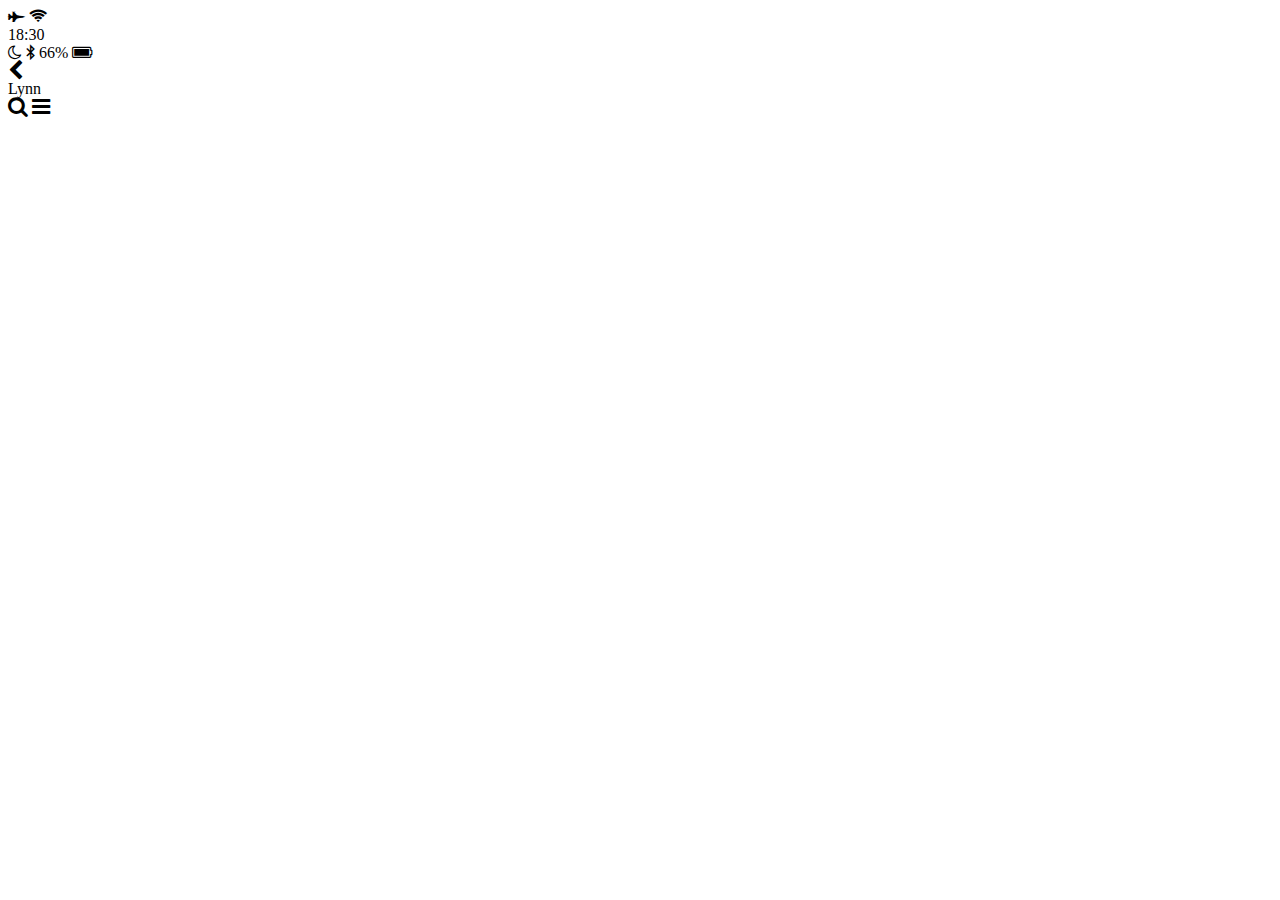
==== chat.html @ c177a8e7 "KakaoTalk on html ( completed chats.html )" ====
<!DOCTYPE html>
<html lang="en">
<head>
  <meta charset="UTF-8">
  <meta name="viewport" content="width=device-width, initial-scale=1.0">
  <meta http-equiv="X-UA-Compatible" content="ie=edge">
   <!-- use font-awesome icons -->
  <link rel="stylesheet" href="https://maxcdn.bootstrapcdn.com/font-awesome/4.7.0/css/font-awesome.min.css">
  <title>Chat</title>
</head>
<body>
  <header>
    <!--top : wifi ,time mark
     create 2 div named header-top,header-bottom -->
     <div class="header__top">
        <div class="header__column">
         <!-- plane icon-->
         <i class="fa fa-fighter-jet"></i>
         <!-- wifi icon -->
         <i class="fa fa-wifi"></i>
        </div>
        <div class="header__column">
         <span class="header__time">18:30</span>
        </div>
        <div class="header__column">
         <!-- moon icon -->
         <i class="fa fa-moon-o"></i>
         <!-- bluetooth -->
         <i class="fa fa-bluetooth-b"></i>
           <span class="header__battery">66% <i class="fa fa-battery-full"></i> <!-- battery icon  --></span>
        </div>
      </div>
     <div class="header__bottom">
       <div class="header__column">
           <i class="fa fa-chevron-left fa-lg" ></i>
       </div>
       <div class="header__column">
         <!--cneter name-->
         <span class="header__text">Lynn</span>
       </div>
       <div class="header__column">
         <!-- search icon -->
         <i class="fa fa-search fa-lg"></i>
         <!-- bar icon -->
         <i class="fa fa-bars fa-lg"></i>
       </div>
     </div>
  </header>

</body>
</html>
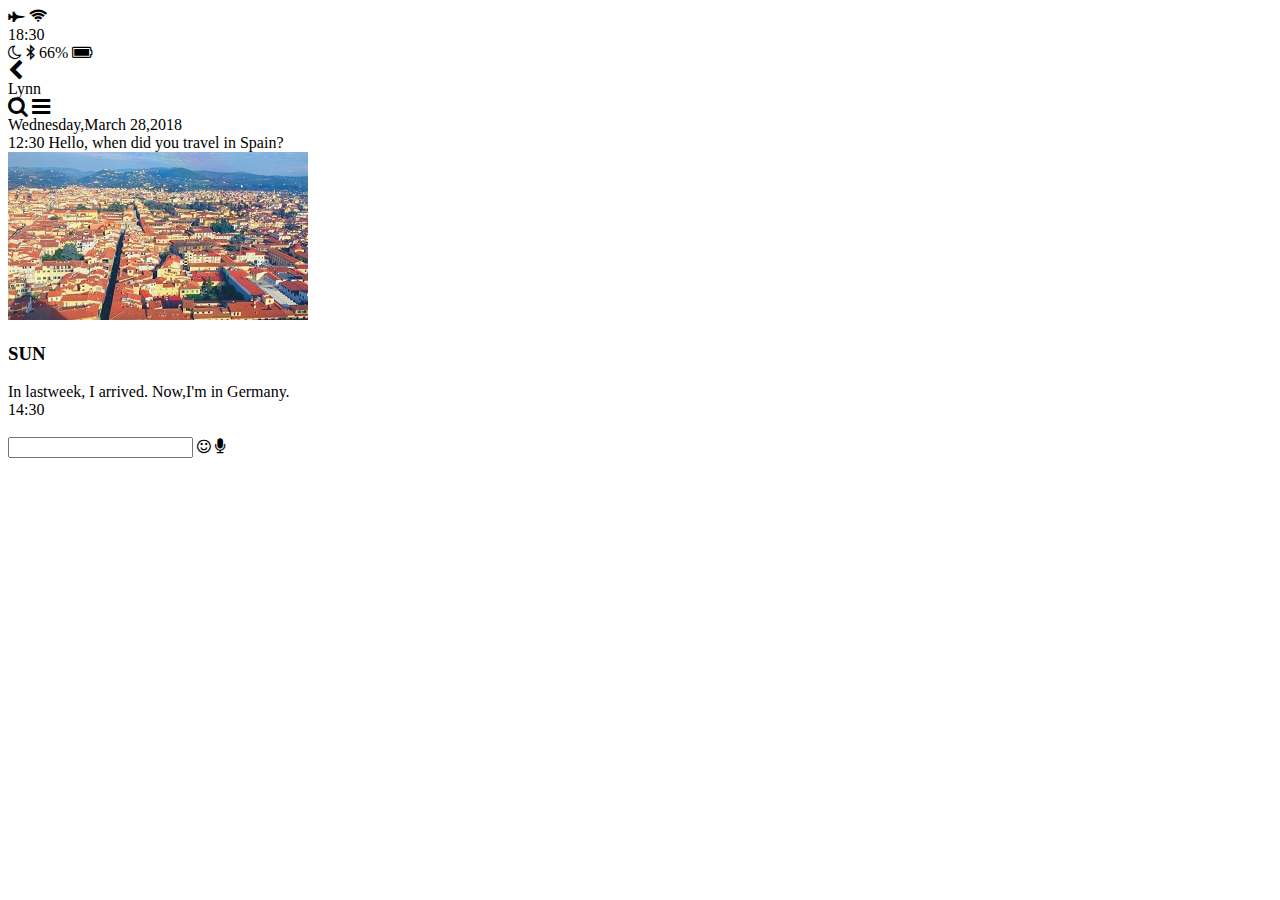
==== commit 8b7c04ed: "Done chat.html" ====
--- a/chat.html
+++ b/chat.html
@@ -46,6 +46,38 @@
        </div>
      </div>
   </header>
-
+  <!--chatting window -->
+   <main class="chat">
+     <div class="date-divider">
+       <span class="date-divider__text">Wednesday,March 28,2018</span>
+     </div>
+     <!--first message -->
+     <div class="chat__message chat__message-from-me ">
+       <span class="chat__message-time">12:30</span>
+       <span class="chat__message-body">
+         Hello, when did you travel in Spain?
+       </span>
+     </div>
+     <!-- second message -->
+     <div class="chat__message chat__message-to-me">
+       <img src="images/Friend1.jpg" class="chat__message-avatar">
+        <div class="chat__message-center">
+           <h3 class="chat__message-username">SUN</h3>
+           <span class="chat__message-body">
+            In lastweek, I arrived. Now,I'm in Germany.
+          </span>
+        </div>
+       <span class="chat__message-time">14:30</span>
+     </div>
+   </main>
+   <div class="type-message">
+     <i class="fa fa-plue fa-2x"></i>
+      <div class="type-message__input"></div>
+       <input type="text">
+       <i class="fa fa-smile-o"></i>
+        <span class="record-message">
+          <i class="fa fa-microphone"></i>
+        </span>
+   </div>
 </body>
 </html>
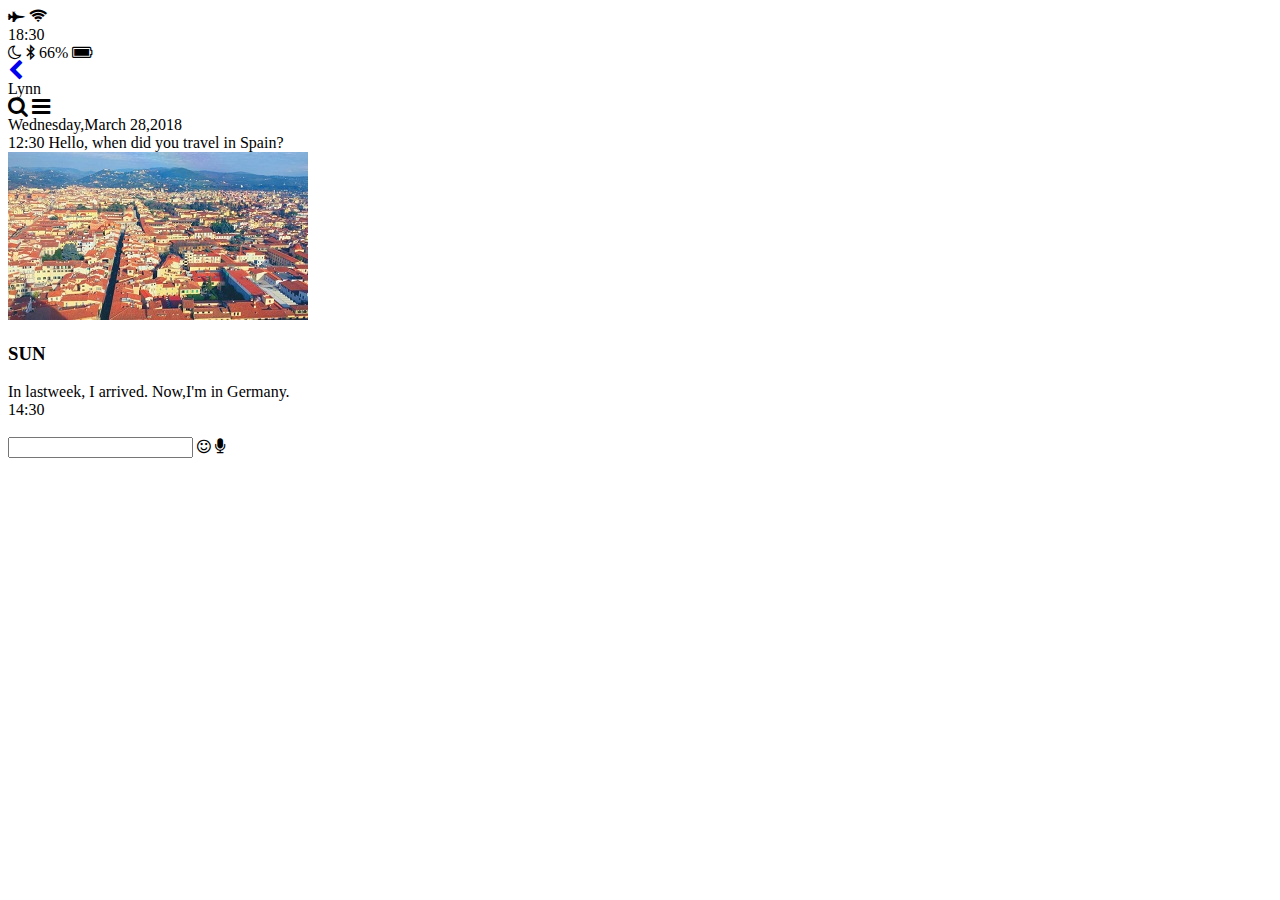
==== commit 04f07d72: "Done chat + back to page links." ====
--- a/chat.html
+++ b/chat.html
@@ -32,8 +32,11 @@
       </div>
      <div class="header__bottom">
        <div class="header__column">
-           <i class="fa fa-chevron-left fa-lg" ></i>
-       </div>
+          <!-- return home, chats.html -->
+          <a href="chats.html">
+            <i class="fa fa-chevron-left fa-lg" ></i>
+          </a>
+        </div>
        <div class="header__column">
          <!--cneter name-->
          <span class="header__text">Lynn</span>
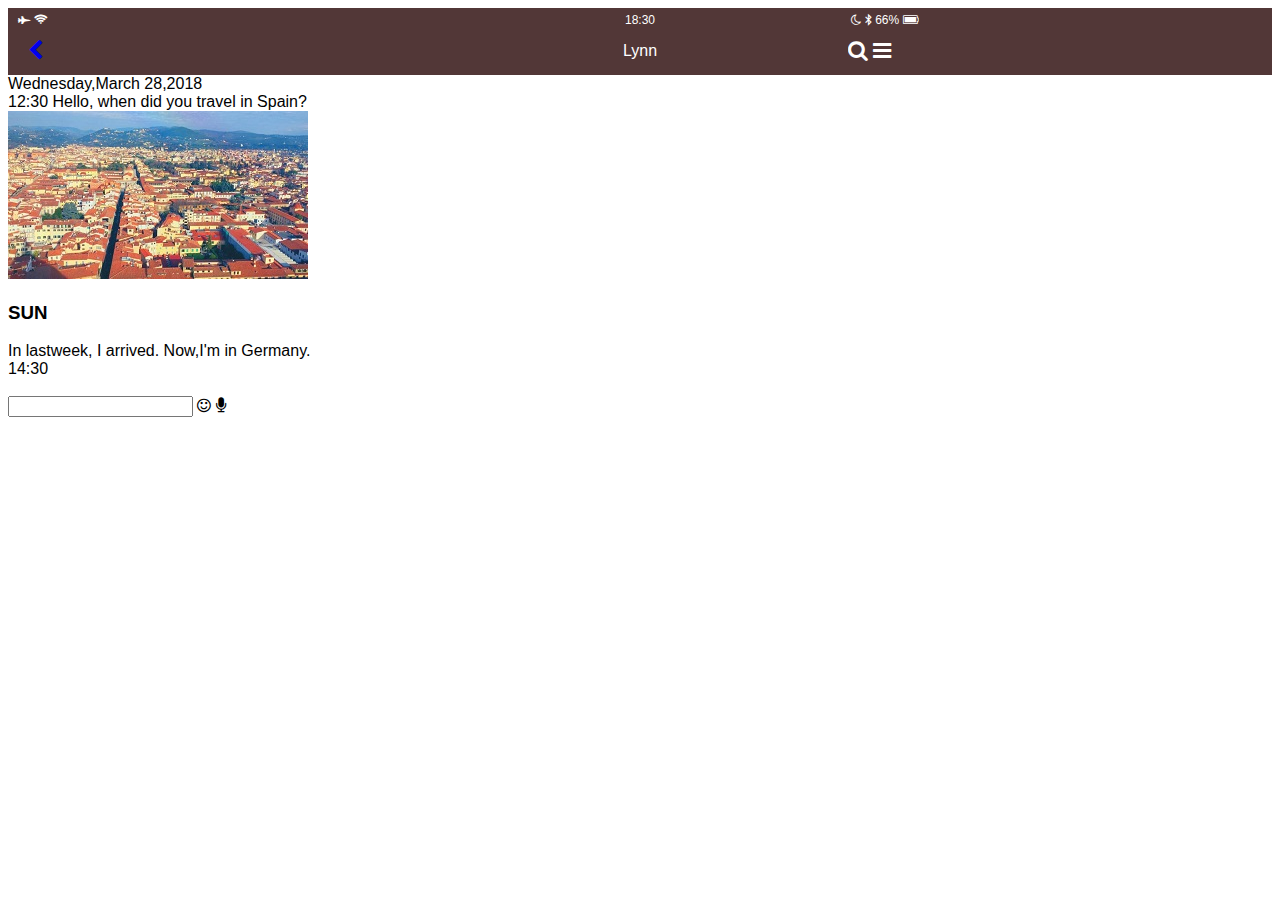
==== commit c4fe6984: "style, reset, header,globals.css" ====
--- a/chat.html
+++ b/chat.html
@@ -7,9 +7,10 @@
    <!-- use font-awesome icons -->
   <link rel="stylesheet" href="https://maxcdn.bootstrapcdn.com/font-awesome/4.7.0/css/font-awesome.min.css">
   <title>Chat</title>
+  <link rel="stylesheet" href="styles/style.css">
 </head>
 <body>
-  <header>
+  <header class="top-header">
     <!--top : wifi ,time mark
      create 2 div named header-top,header-bottom -->
      <div class="header__top">
--- a/styles/style.css
+++ b/styles/style.css
@@ -0,0 +1,5 @@
+/*This style.css is consisted of the css files*/
+@import url('<link href="https://fonts.googleapis.com/css?family=Open+Sans:400,600" rel="stylesheet">')
+@import 'reset.css';
+@import 'globals.css';
+@import 'header.css';
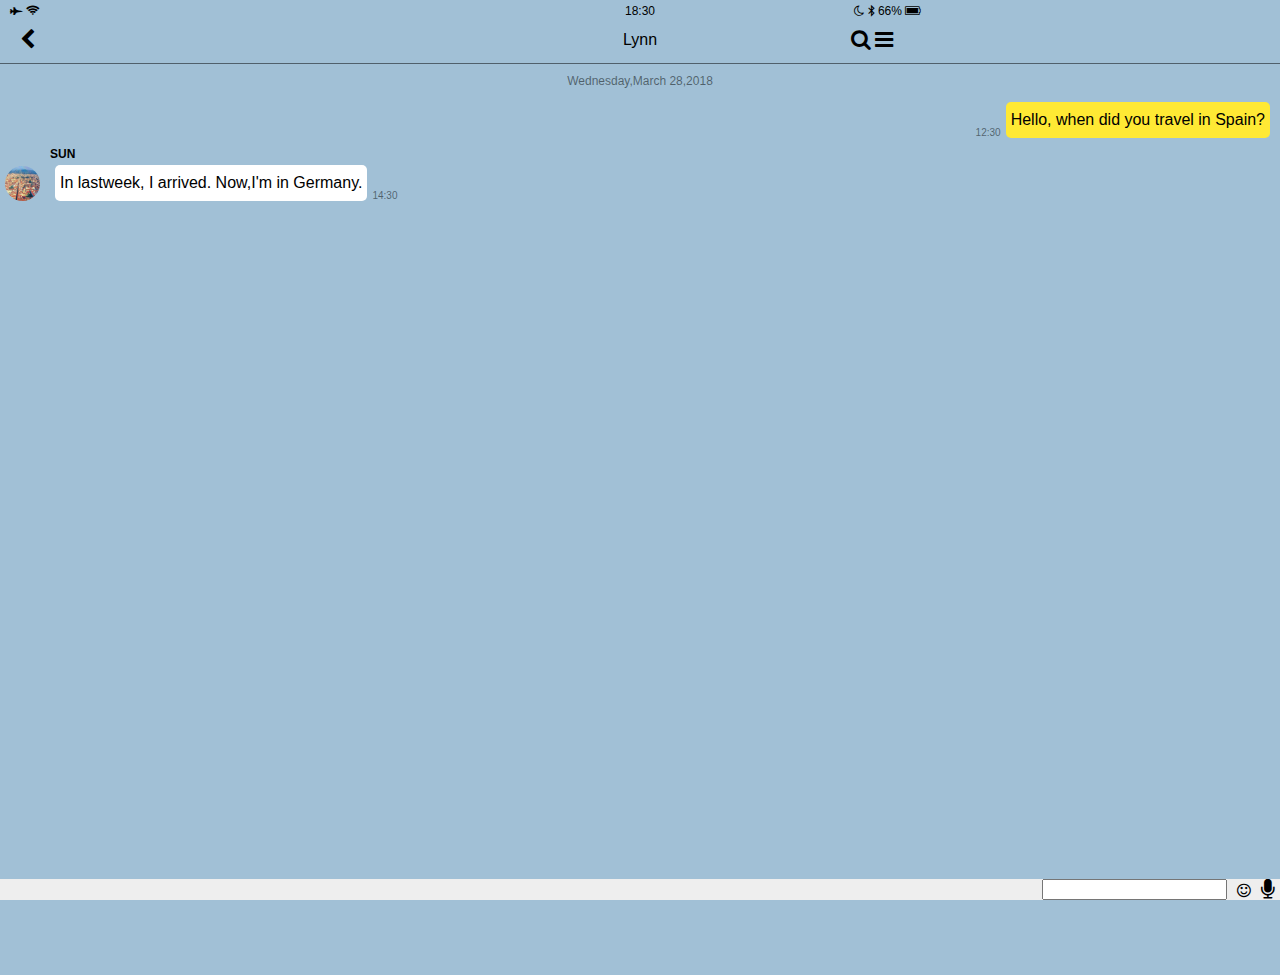
==== commit 04254fb6: "Done chat.css" ====
--- a/chat.html
+++ b/chat.html
@@ -9,8 +9,9 @@
   <title>Chat</title>
   <link rel="stylesheet" href="styles/style.css">
 </head>
-<body>
-  <header class="top-header">
+<!-- make body class -->
+<body class ="body-chat">
+  <header class="top-header chat-header">
     <!--top : wifi ,time mark
      create 2 div named header-top,header-bottom -->
      <div class="header__top">
@@ -51,7 +52,7 @@
      </div>
   </header>
   <!--chatting window -->
-   <main class="chat">
+  <main class="chat">
      <div class="date-divider">
        <span class="date-divider__text">Wednesday,March 28,2018</span>
      </div>
@@ -73,14 +74,14 @@
         </div>
        <span class="chat__message-time">14:30</span>
      </div>
-   </main>
+  </main>
    <div class="type-message">
-     <i class="fa fa-plue fa-2x"></i>
+     <i class="fa fa-plue fa-lg"></i>
       <div class="type-message__input"></div>
        <input type="text">
        <i class="fa fa-smile-o"></i>
         <span class="record-message">
-          <i class="fa fa-microphone"></i>
+          <i class="fa fa-microphone fa-lg"></i>
         </span>
    </div>
 </body>
--- a/styles/style.css
+++ b/styles/style.css
@@ -1,5 +1,13 @@
 /*This style.css is consisted of the css files*/
-@import url('<link href="https://fonts.googleapis.com/css?family=Open+Sans:400,600" rel="stylesheet">')
+@import url('<link href="https://fonts.googleapis.com/css?family=Open+Sans:400,600" rel="stylesheet">');
 @import 'reset.css';
 @import 'globals.css';
 @import 'header.css';
+@import 'navigation.css';
+@import 'search-bar.css';
+@import 'friends.css';
+@import 'chats.css';
+@import 'find.css';
+@import 'more.css';
+@import 'profile.css';
+@import 'chat.css';
